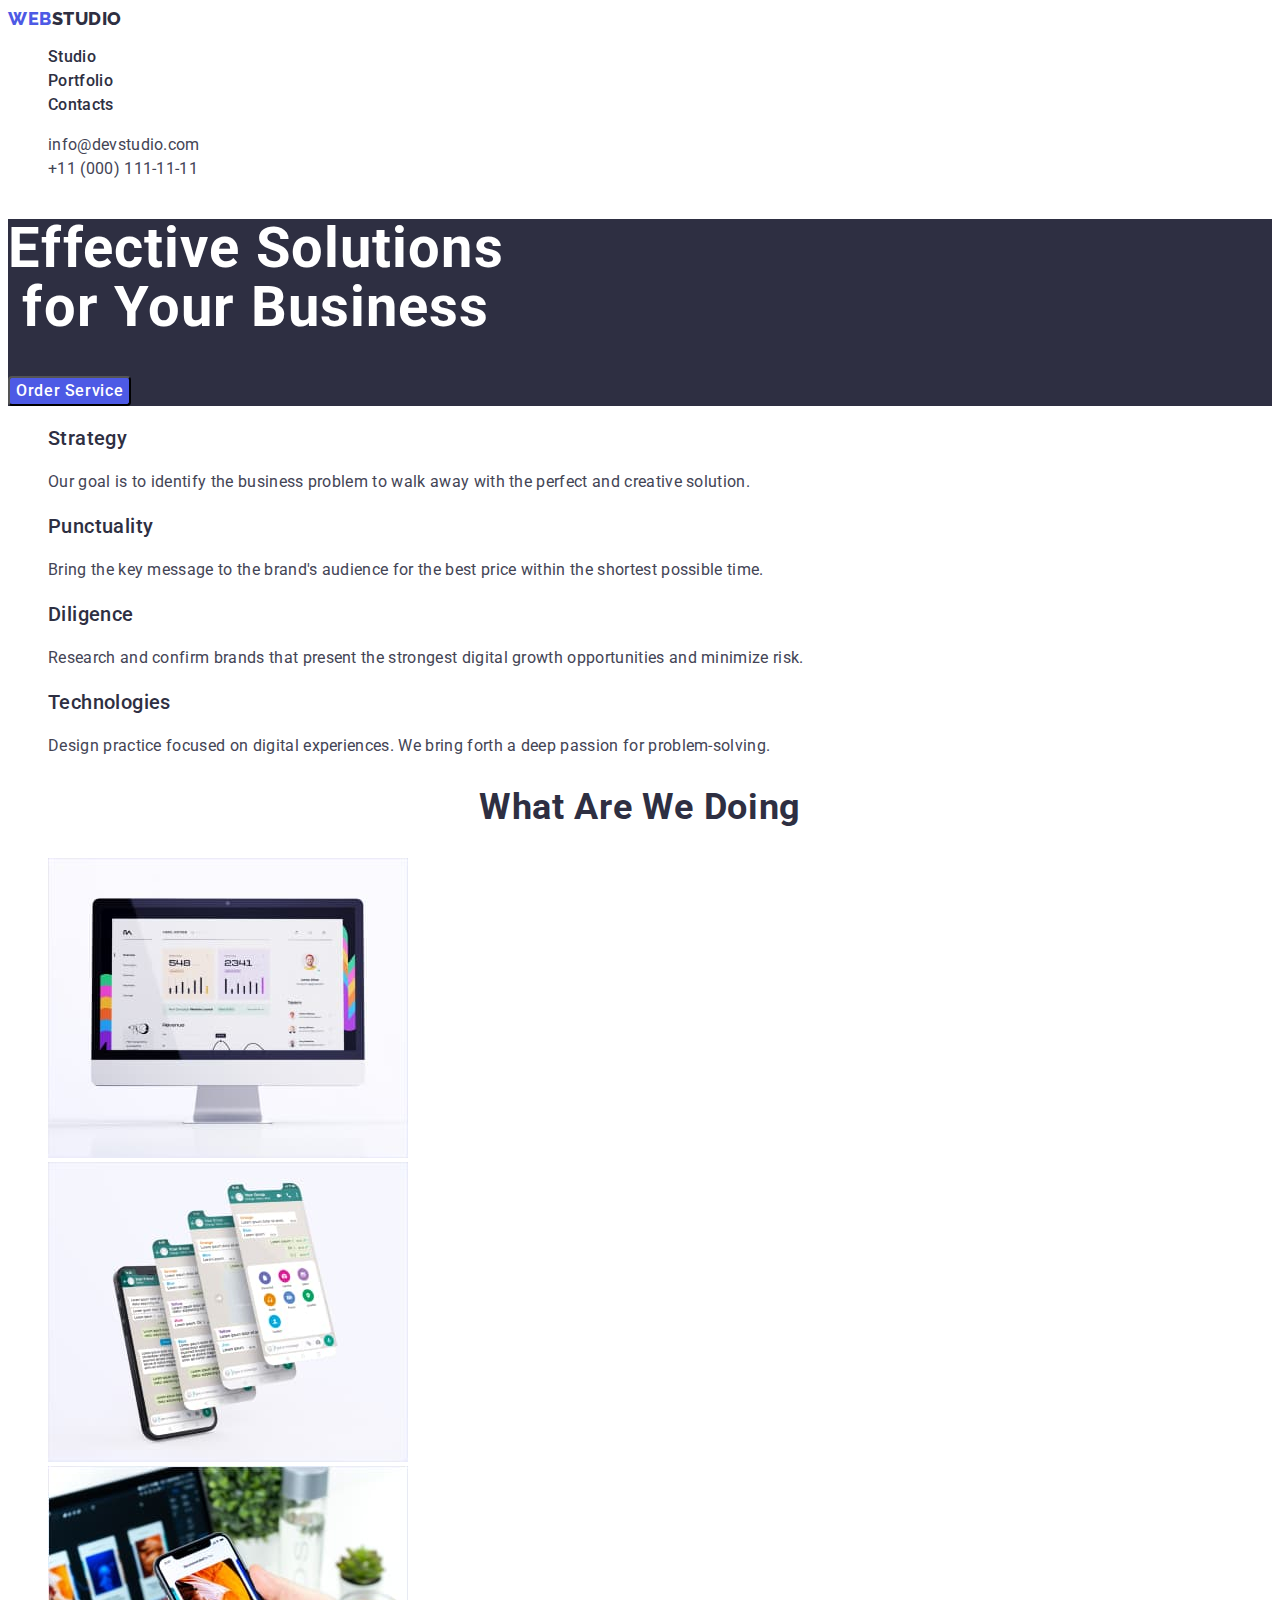
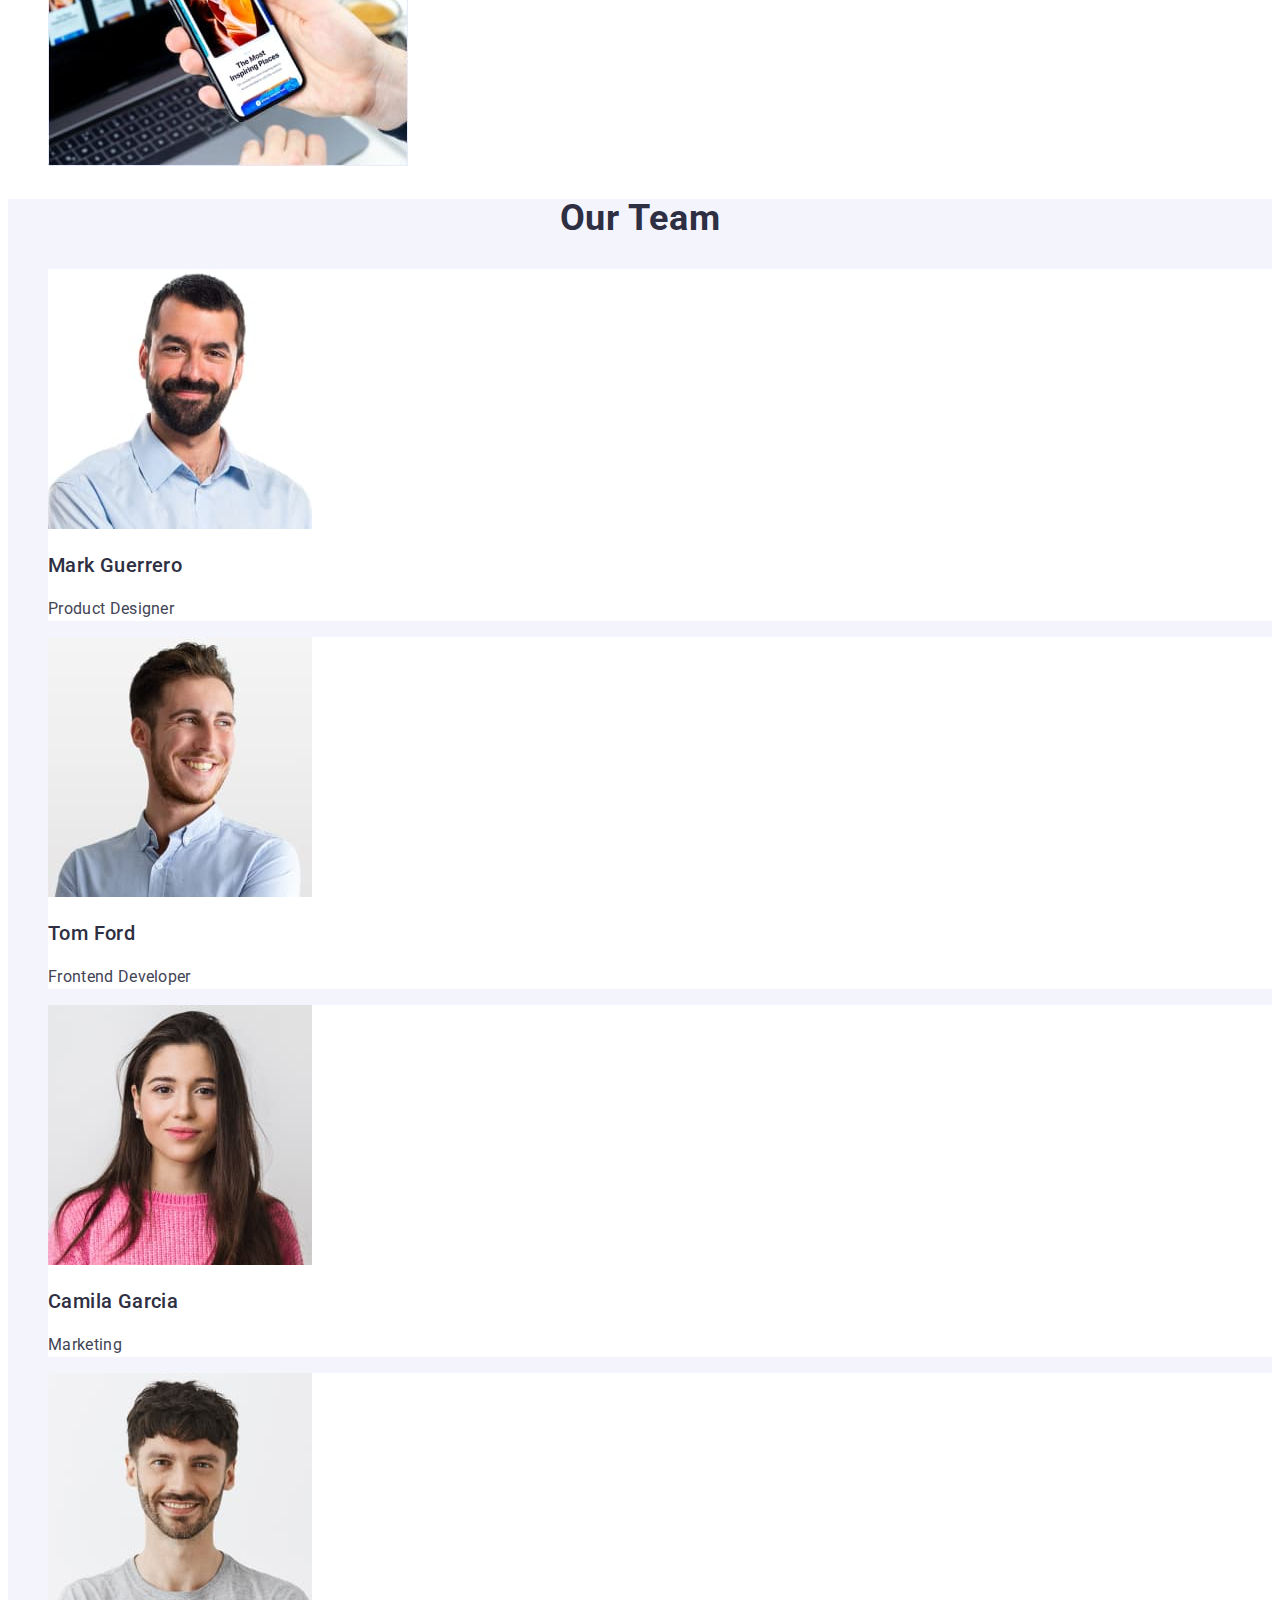
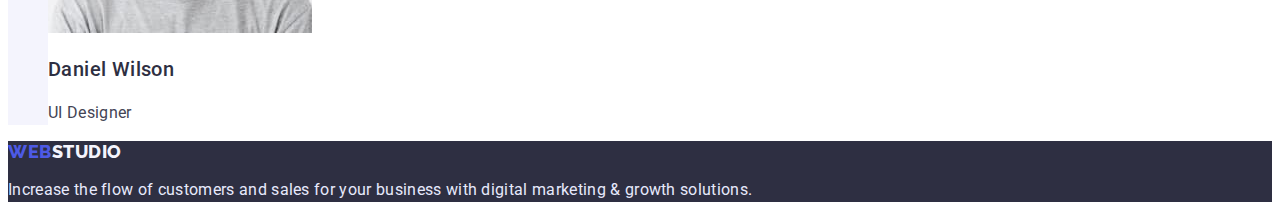
==== index.html @ 09fac417 "/" ====
<!DOCTYPE html>
<html lang="en">
 <head>
    <meta charset="UTF-8">
    <meta name="viewport" content="width=device-width, initial-scale=1.0">
    <title>Main Page</title>
    <link rel="preconnect" href="https://fonts.googleapis.com">
    <link rel="preconnect" href="https://fonts.gstatic.com" crossorigin>
    <link href="https://fonts.googleapis.com/css2?family=Raleway:wght@800&family=Roboto:wght@400;500;700;900&display=swap" rel="stylesheet">
    <link rel="stylesheet" href="./css/styles.css">
 </head>
 <body>
    <header class="header"> 
        <nav class="header-nav">
          <a class="header-logo link" href="./index.html">Web<span class="header-logo-studio">Studio</span></a>
          

            <ul class="header-list list"> 
              
             <li class="header-item"><a class="header-link link"  href="./index.html">Studio</a></li>
             <li class="header-item"><a class="header-link link" href="./portfolio.html">Portfolio</a></li>
             <li class="header-item"><a class="header-link link" href="">Contacts</a></li>
            
            </ul>  
        </nav>

         <address class="adress">
            <ul class="header-adress list"> 
               <li><a class="link-tel link" href="mailto:info@devstudio.com">info@devstudio.com</a></li>
               <li><a class="link-tel link"  href="tel:+110001111111">+11 (000) 111-11-11</a></li>
            </ul>

         </address>
     
     
         
    </header>
      <main>
    
         <section class="hero" >
          <h1 class="hero-text">Effective Solutions for Your Business</h1>
          <button class="hero-btn" type="button">Order Service</button>
         </section>
   

         <section class="about">
          <h2 hidden class="about-title">our program</h2>
            <ul class="about-list list">
               <li class="about-item">
                 <h3 class="about-top">Strategy</h3>
                 <p class="about-bottom">Our goal is to identify the business problem to walk away with the perfect and creative solution.</p>
               </li>
             
               <li class="about-item">
                 <h3 class="about-top">Punctuality</h3>
                 <p class="about-bottom">Bring the key message to the brand's audience for the best price within the shortest possible time.</p>
               </li>

               <li class="about-item"> 
                  <h3 class="about-top">Diligence</h3>
                  <p class="about-bottom">Research and confirm brands that present the strongest digital growth opportunities and minimize risk.</p>
               </li>
             
               <li class="about-item">
                 <h3 class="about-top">Technologies</h3>
                 <p class="about-bottom">Design practice focused on digital experiences. We bring forth a deep passion for problem-solving.</p>
               </li> 
        
            </ul>
        </section>

         <section class="doing">
          <h2 class="about-title">What are we doing</h2>
            <ul class="doing-list list">
              <li class="doing-item">
                 <img src="./images/img1.jpg" alt="computer monitor" width="360">
              </li>

              <li>
                 <img src="./images/img2.jpg" alt="phone screen" width="360">
              </li>

              <li>
                 <img src="./images/img3.jpg" alt="laptop, smartphone in hand" width="360">
              </li>
            </ul>
        </section>

         <section class="team">
          <h2 class="about-title">Our Team</h2>
           <ul class="team-list list">
             <li class="team-item">
                <img src="./images/img.jpg" alt="the man in the photo" width="264">
                <h3 class="about-top">Mark Guerrero</h3>
                <p class="about-bottom">Product Designer</p>
             </li>

             <li class="team-item">
                <img src="./images/img(1).jpg" alt="the man in the photo" width="264">
                <h3 class="about-top">Tom Ford</h3>
                <p class="about-bottom">Frontend Developer</p>
             </li>

             <li class="team-item">
                <img src="./images/img(2).jpg" alt="the girl in the photo" width="264">
                <h3 class="about-top">Camila Garcia</h3>
                <p class="about-bottom">Marketing</p>
             </li>

             <li class="team-item">
                <img src="./images/img(3).jpg" alt="the man in the photo" width="264">
                <h3 class="about-top">Daniel Wilson</h3>
                <p class="about-bottom">UI Designer</p>
             </li>
            
            </ul>

         </section>
    </main>

    <footer class="footer">
       <a class="footer-logo link" href="./index.html">Web<span class="logo-footer-studio">Studio</span></a>
       <p class="footer-text">Increase the flow of customers and sales for your business with digital marketing & growth solutions.</p>
    </footer>

  </body>
</html>
---- css/styles.css ----
body{
    font-family: "Roboto", sans-serif;
    color:var(--primary-color);
}
:root{
--primary-color: #434455;
--secondary-color: #2E2F42;
--brand-color:#4D5AE5;
--Pressed-state:#404BBF;
--text-btn-color:#FFFFFF;
--light-mode-backgrounds: #F4F4FD;
--accent:#E7E9FC;


}
.link{
    text-decoration: none;
}
.list{
    list-style: none;
}
   /**--------HEADER-------*/ 

.header{
    background-color:var(--text-btn-color);
} 
.header-logo{

    font-family: 'Raleway', sans-serif;
    font-weight: 800;
    font-size: 18px;
    line-height: 1.17;
    letter-spacing:  0.03em;
    text-transform: uppercase;
    text-decoration: none;
    color:var(--brand-color)
}
.header-logo-studio{
 color: var(--secondary-color);
}

.header-link{
    font-weight: 500;
    font-size: 16px;
    line-height: 1.5;
    letter-spacing: 0.02em;
    color:var(--secondary-color);
    }
.header-link:hover,
.header-link:focus{
    color:var(--Pressed-state);
}
.header-link:active{
    color:var(--brand-color);
}
.adress{
    font-style: normal; 
}

.link-tel{
    list-style: none;
    font-size: 16px;
    line-height: 1.5;
    letter-spacing: 0.02em;
    color: var(--primary-color); 
}
.link-tel:hover,
.link-tel:focus{
    color:var(--Pressed-state);;
}

.link-tel:active{
    color:var(--brand-color);
}
 /**--------HERO-------*/ 

.hero{
    background-color:var(--secondary-color);
}
.hero-text{
    font-weight:700;
    font-size: 56px;
    letter-spacing: 0.02em;
    line-height: 1.07;
    width: 496px;
    text-align: center;
    color:var(--text-btn-color);
}
.hero-btn{
    font-family: 'Roboto',sans-serif;
    font-weight: 500;
    font-size: 16px;
    line-height: 1.5;
    letter-spacing: 0.04em;
    background-color:var(--brand-color);
    box-shadow: 0px 4px 4px rgba(0, 0, 0, 0,15);
    border-radius: 4px;
    cursor: pointer;
    color: var(--text-btn-color);
}
.hero-btn:hover,.hero-btn:focus{
    background-color: var(--Pressed-state);
    color: var(--text-btn-color);
}
.btn:active{
    color: var(--brand-color);
}
 /**--------ABOUT-------*/ 

.team{
    background-color: var(--light-mode-backgrounds);
}
.team-item{
    background-color: var(--text-btn-color);
}
.about-title{
    font-weight: 700;
    font-size: 36px;
    line-height: 1.11;
    letter-spacing: 0.02em;
    text-transform: capitalize;
    text-align: center;
    color: var(--secondary-color);
}
.about-top{
    font-weight: 500;
    font-size: 20px;
    line-height: 1.2;
    letter-spacing: 0.02em;
    color:var(--secondary-color);
    
}
.about-bottom{
    font-size: 16px;
    line-height: 1.5;
    letter-spacing: 0.02em;
    color: var(--primary-color);
}
 /**--------FOOTER-------*/ 
.footer{
    background-color: var(--secondary-color);
}
.logo-footer-studio{
    color: var(--light-mode-backgrounds);
}
.footer-text{
    font-size: 16px;
    line-height: 1.5;
    letter-spacing: 0.02em;
    color:var(--accent);

}
.footer-logo{
    font-family: 'Raleway', sans-serif;
    font-weight: 800;
    font-size: 18px;
    line-height: 1.17;
    letter-spacing: 0.03em;
    text-transform: uppercase;
    color:var(--brand-color)


}

 /**--------PORTFOLIO-------*/ 


.choice-btn{
    font-family: 'Roboto',sans-serif;
    font-style: normal;
    font-weight: 500;
    font-size: 16px;
    line-height: 1.5;
    display: flex;
    align-items: center;
    text-align: center;
    letter-spacing: 0.04em;
    background-color: var(--light-mode-backgrounds);
    color: var(--brand-color);
    border: 1px solid var(--accent);
    border-radius: 4px;

    cursor:pointer;
}
.choice-btn:hover,
.choice-btn:focus{
    background-color: var(--Pressed-state);
    color: var(--text-btn-color);
}
.choice-btn:active{
    background-color: var(--Pressed-state);
    color: var(--text-btn-color)
}

.txt-top{
    font-weight: 500;
    font-size: 20px;
    line-height: 1.2;
    letter-spacing: 0.02em;
    color: var(--secondary-color);

}
.txt-bottom{
    font-size: 16px;
    line-height: 1.5;
    letter-spacing: 0.02em;
    color: var(--primary-color);
}
.galery-link:hover,
.galery-link:focus{
    color:var(--Pressed-state)
}
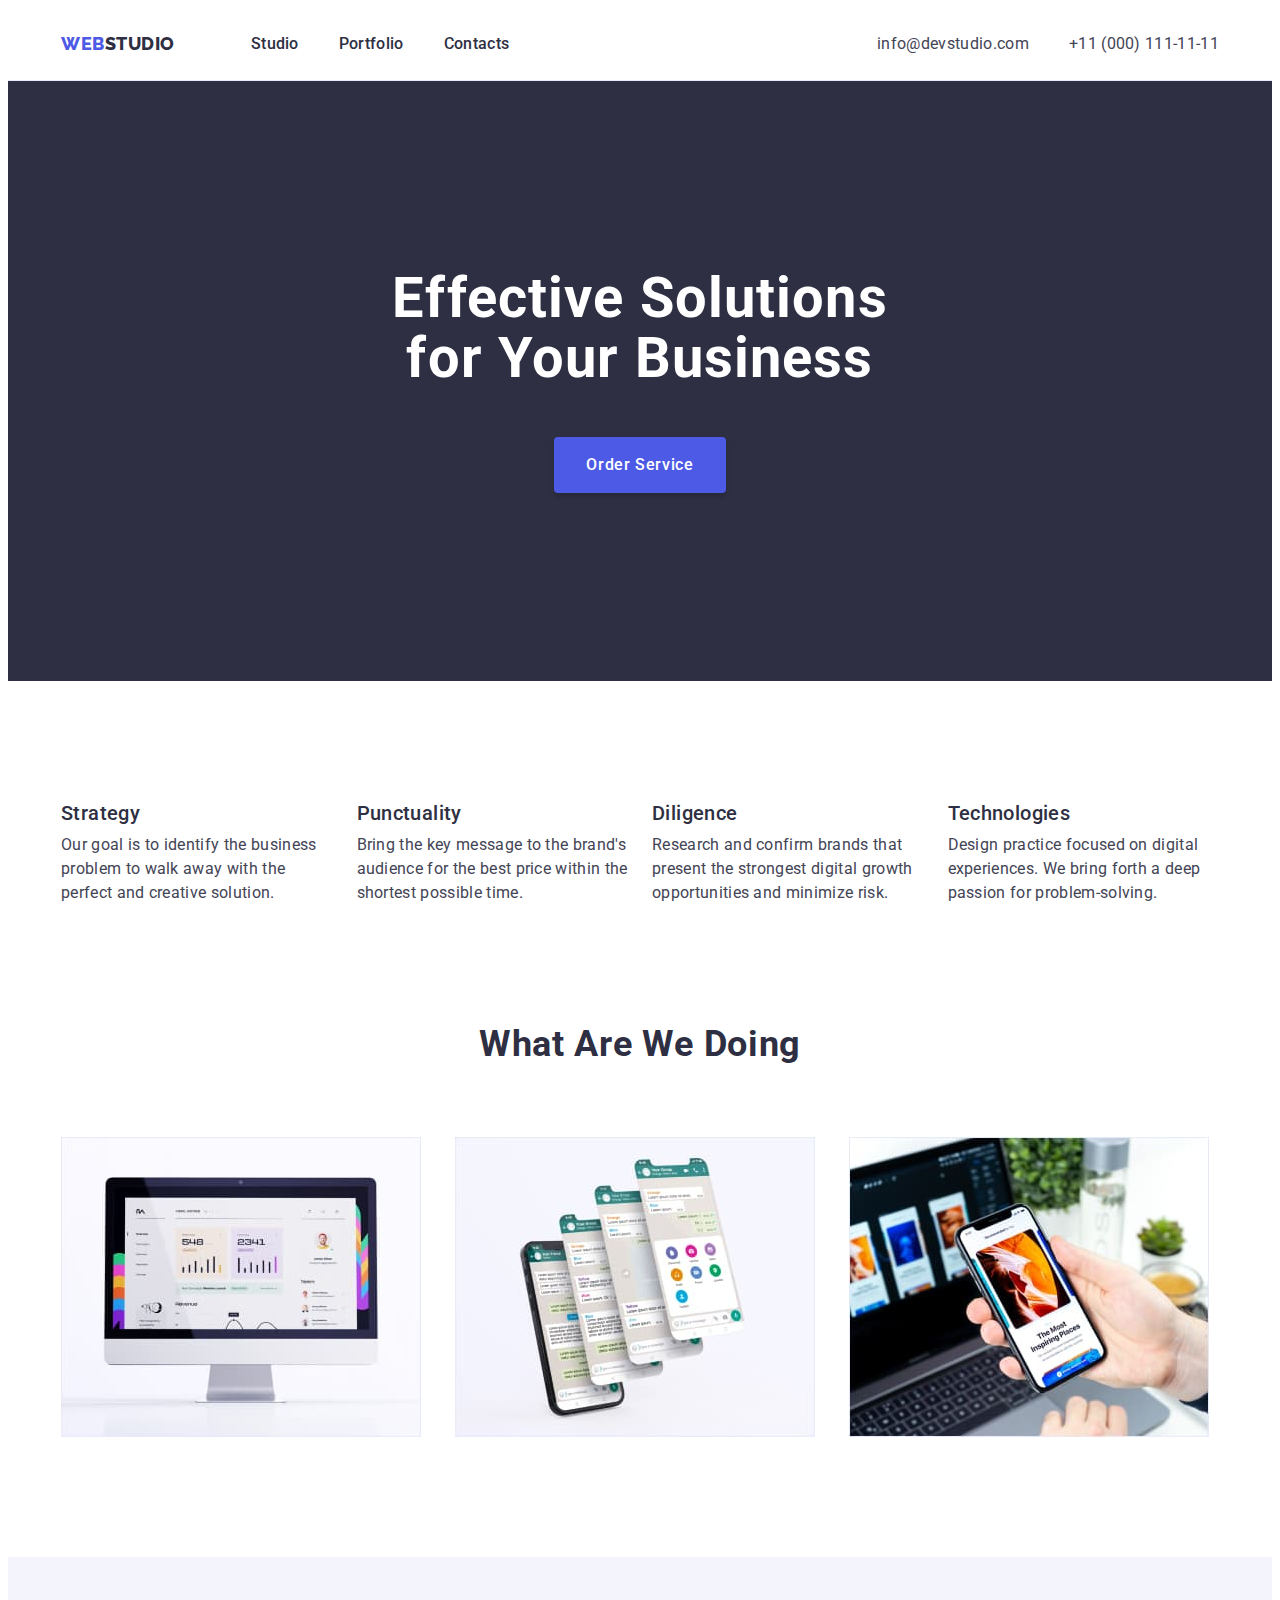
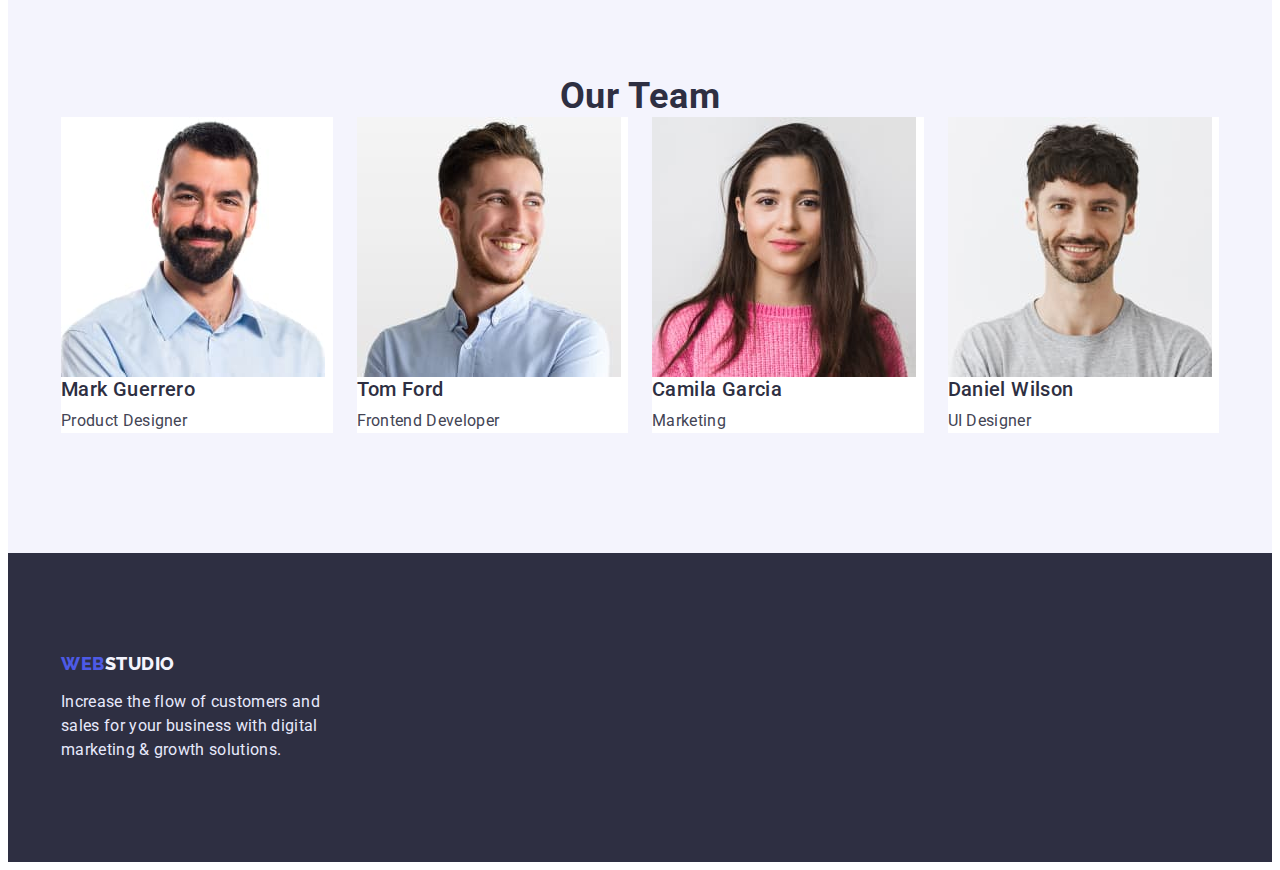
==== commit 4d61653c: "prov" ====
--- a/index.html
+++ b/index.html
@@ -4,6 +4,7 @@
     <meta charset="UTF-8">
     <meta name="viewport" content="width=device-width, initial-scale=1.0">
     <title>Main Page</title>
+    <link rel="stylesheet" href="https://cdnjs.cloudflare.com/ajax/libs/modern-normalize/1.1.0/modern-normalize.min.css" integrity="sha512-wpPYUAdjBVSE4KJnH1VR1HeZfpl1ub8YT/NKx4PuQ5NmX2tKuGu6U/JRp5y+Y8XG2tV+wKQpNHVUX03MfMFn9Q==" crossorigin="anonymous" referrerpolicy="no-referrer" />
     <link rel="preconnect" href="https://fonts.googleapis.com">
     <link rel="preconnect" href="https://fonts.gstatic.com" crossorigin>
     <link href="https://fonts.googleapis.com/css2?family=Raleway:wght@800&family=Roboto:wght@400;500;700;900&display=swap" rel="stylesheet">
@@ -11,117 +12,127 @@
  </head>
  <body>
     <header class="header"> 
-        <nav class="header-nav">
-          <a class="header-logo link" href="./index.html">Web<span class="header-logo-studio">Studio</span></a>
-          
-
-            <ul class="header-list list"> 
+       <div class="container header-container">
+          <nav class="header-nav">
+             <a class="header-logo link" href="./index.html">Web<span class="header-logo-studio">Studio</span></a>
+            
+  
+              <ul class="header-list list"> 
+                
+                <li class="header-item"><a class="header-link link"  href="./index.html">Studio</a></li>
+                <li class="header-item"><a class="header-link link" href="./portfolio.html">Portfolio</a></li>
+                <li class="header-item"><a class="header-link link" href="">Contacts</a></li>
               
-             <li class="header-item"><a class="header-link link"  href="./index.html">Studio</a></li>
-             <li class="header-item"><a class="header-link link" href="./portfolio.html">Portfolio</a></li>
-             <li class="header-item"><a class="header-link link" href="">Contacts</a></li>
-            
-            </ul>  
-        </nav>
-
-         <address class="adress">
-            <ul class="header-adress list"> 
-               <li><a class="link-tel link" href="mailto:info@devstudio.com">info@devstudio.com</a></li>
-               <li><a class="link-tel link"  href="tel:+110001111111">+11 (000) 111-11-11</a></li>
-            </ul>
-
-         </address>
-     
-     
-         
-    </header>
+              </ul>  
+          </nav>
+  
+           <address class="adress">
+              <ul class="header-adress list"> 
+                 <li><a class="link-tel link" href="mailto:info@devstudio.com">info@devstudio.com</a></li>
+                 <li><a class="link-tel link"  href="tel:+110001111111">+11 (000) 111-11-11</a></li>
+              </ul>
+  
+           </address>
+       </div>
+     </header>
       <main>
     
-         <section class="hero" >
-          <h1 class="hero-text">Effective Solutions for Your Business</h1>
-          <button class="hero-btn" type="button">Order Service</button>
+         <section class="hero section" > 
+            <div class="container">
+               <h1 class="hero-text">Effective Solutions for Your Business</h1>
+               <button class="hero-btn" type="button">Order Service</button>
+            </div>
+          
          </section>
    
+        <section class="about">
+          <div class="container">
+             <h2 hidden class="about-title">our program</h2>
+               <ul class="about-list list">
+                 <li class="about-item">
+                   <h3 class="about-top">Strategy</h3>
+                   <p class="about-bottom">Our goal is to identify the business problem to walk away with the perfect and creative solution.</p>
+                 </li>
+             
+                 <li class="about-item">
+                   <h3 class="about-top">Punctuality</h3>
+                   <p class="about-bottom">Bring the key message to the brand's audience for the best price within the shortest possible time.</p>
+                 </li>
 
-         <section class="about">
-          <h2 hidden class="about-title">our program</h2>
-            <ul class="about-list list">
-               <li class="about-item">
-                 <h3 class="about-top">Strategy</h3>
-                 <p class="about-bottom">Our goal is to identify the business problem to walk away with the perfect and creative solution.</p>
-               </li>
+                <li class="about-item"> 
+                   <h3 class="about-top">Diligence</h3>
+                   <p class="about-bottom">Research and confirm brands that present the strongest digital growth opportunities and minimize risk.</p>
+                </li>
              
-               <li class="about-item">
-                 <h3 class="about-top">Punctuality</h3>
-                 <p class="about-bottom">Bring the key message to the brand's audience for the best price within the shortest possible time.</p>
-               </li>
-
-               <li class="about-item"> 
-                  <h3 class="about-top">Diligence</h3>
-                  <p class="about-bottom">Research and confirm brands that present the strongest digital growth opportunities and minimize risk.</p>
-               </li>
-             
-               <li class="about-item">
-                 <h3 class="about-top">Technologies</h3>
-                 <p class="about-bottom">Design practice focused on digital experiences. We bring forth a deep passion for problem-solving.</p>
-               </li> 
+                <li class="about-item">
+                   <h3 class="about-top">Technologies</h3>
+                   <p class="about-bottom">Design practice focused on digital experiences. We bring forth a deep passion for problem-solving.</p>
+                </li> 
         
-            </ul>
+               </ul>
+          </div>
         </section>
 
          <section class="doing">
-          <h2 class="about-title">What are we doing</h2>
-            <ul class="doing-list list">
-              <li class="doing-item">
-                 <img src="./images/img1.jpg" alt="computer monitor" width="360">
-              </li>
+            <div class="container">
+               <h2 class="about-title-doing">What are we doing</h2>
+               <ul class="doing-list list">
+                <li class="doing-item">
+                   <img src="./images/img1.jpg" alt="computer monitor" width="360">
+                </li>
+  
+                <li class="doing-item">
+                   <img src="./images/img2.jpg" alt="phone screen" width="360">
+                </li>
 
-              <li>
-                 <img src="./images/img2.jpg" alt="phone screen" width="360">
-              </li>
-
-              <li>
+                <li class="doing-item">
                  <img src="./images/img3.jpg" alt="laptop, smartphone in hand" width="360">
-              </li>
-            </ul>
+                </li>
+             </ul>
+            </div>
         </section>
 
-         <section class="team">
-          <h2 class="about-title">Our Team</h2>
-           <ul class="team-list list">
-             <li class="team-item">
-                <img src="./images/img.jpg" alt="the man in the photo" width="264">
-                <h3 class="about-top">Mark Guerrero</h3>
-                <p class="about-bottom">Product Designer</p>
-             </li>
-
-             <li class="team-item">
-                <img src="./images/img(1).jpg" alt="the man in the photo" width="264">
-                <h3 class="about-top">Tom Ford</h3>
-                <p class="about-bottom">Frontend Developer</p>
-             </li>
-
-             <li class="team-item">
-                <img src="./images/img(2).jpg" alt="the girl in the photo" width="264">
-                <h3 class="about-top">Camila Garcia</h3>
-                <p class="about-bottom">Marketing</p>
-             </li>
-
-             <li class="team-item">
-                <img src="./images/img(3).jpg" alt="the man in the photo" width="264">
-                <h3 class="about-top">Daniel Wilson</h3>
-                <p class="about-bottom">UI Designer</p>
-             </li>
-            
-            </ul>
-
+        <section class="team section">
+            <div class="container">
+             <h2 class="about-title">Our Team</h2>
+             <ul class="team-list list">
+                <li class="team-item">
+                   <img src="./images/img.jpg" alt="the man in the photo" width="264">
+                   <h3 class="about-top">Mark Guerrero</h3>
+                   <p class="about-bottom">Product Designer</p>
+                </li>
+ 
+                 <li class="team-item">
+                   <img src="./images/img(1).jpg" alt="the man in the photo" width="264">
+                   <h3 class="about-top">Tom Ford</h3>
+                   <p class="about-bottom">Frontend Developer</p>
+                 </li>
+ 
+                 <li class="team-item">
+                   <img src="./images/img(2).jpg" alt="the girl in the photo" width="264">
+                   <h3 class="about-top">Camila Garcia</h3>
+                   <p class="about-bottom">Marketing</p>
+                </li>
+ 
+                <li class="team-item">
+                   <img src="./images/img(3).jpg" alt="the man in the photo" width="264">
+                   <h3 class="about-top">Daniel Wilson</h3>
+                   <p class="about-bottom">UI Designer</p>
+                </li>
+             
+               </ul>
+ 
+            </div>
          </section>
     </main>
 
-    <footer class="footer">
-       <a class="footer-logo link" href="./index.html">Web<span class="logo-footer-studio">Studio</span></a>
-       <p class="footer-text">Increase the flow of customers and sales for your business with digital marketing & growth solutions.</p>
-    </footer>
+      <footer class="footer">
+         <div class="container">
+            <a class="footer-logo link" href="./index.html">Web<span class="logo-footer-studio">Studio</span></a>
+            <p class="footer-text">Increase the flow of customers and sales for your business with digital marketing & growth solutions.</p>
+         </div>
+    
+      </footer>
 
   </body>
 </html>--- a/css/styles.css
+++ b/css/styles.css
@@ -1,6 +1,27 @@
+
+p,
+h1,
+h2,
+h3,
+h4,
+h5,
+h6{
+  margin: 0;
+}
+ul{
+    padding-left: 0;
+    margin: 0;
+}
+
+
 body{
     font-family: "Roboto", sans-serif;
     color:var(--primary-color);
+}
+
+img{
+    display: block;
+    max-width: 100%;
 }
 :root{
 --primary-color: #434455;
@@ -10,6 +31,7 @@
 --text-btn-color:#FFFFFF;
 --light-mode-backgrounds: #F4F4FD;
 --accent:#E7E9FC;
+--card-set-gap: 24px;
 
 
 }
@@ -19,11 +41,47 @@
 .list{
     list-style: none;
 }
+
+.container{
+    width: 1158px;
+    padding-left: 15px;
+    padding-right: 15px;
+    margin: 0 auto;
+}
+.section{
+    padding-top: 120px;
+    padding-bottom: 120px;
+}
    /**--------HEADER-------*/ 
 
 .header{
+    padding-top: 24px;
+    padding-bottom: 24px;
     background-color:var(--text-btn-color);
+    border-bottom: 1px solid var(--accent);
 } 
+
+.header-list{
+    display: flex;
+    gap: 40px;
+}
+.header-adress{
+    display: flex;
+    gap: 40px;
+}
+.header-nav{
+    display: flex;
+    align-items: center;
+    margin-right: auto;
+}
+.header-container{
+
+    display: flex;
+    align-items: center;
+   
+    
+}
+
 .header-logo{
 
     font-family: 'Raleway', sans-serif;
@@ -33,8 +91,9 @@
     letter-spacing:  0.03em;
     text-transform: uppercase;
     text-decoration: none;
-    color:var(--brand-color)
-}
+    color:var(--brand-color);
+    margin-right: 76px;
+   }
 .header-logo-studio{
  color: var(--secondary-color);
 }
@@ -55,6 +114,7 @@
 }
 .adress{
     font-style: normal; 
+
 }
 
 .link-tel{
@@ -76,6 +136,10 @@
 
 .hero{
     background-color:var(--secondary-color);
+    padding-top: 188px;
+    padding-bottom: 188px;
+    text-align: center;
+    margin-bottom: 120px;
 }
 .hero-text{
     font-weight:700;
@@ -85,6 +149,10 @@
     width: 496px;
     text-align: center;
     color:var(--text-btn-color);
+    max-width: 496px;
+    margin: 0 auto;
+    margin-bottom: 48px;
+   
 }
 .hero-btn{
     font-family: 'Roboto',sans-serif;
@@ -92,11 +160,17 @@
     font-size: 16px;
     line-height: 1.5;
     letter-spacing: 0.04em;
-    background-color:var(--brand-color);
-    box-shadow: 0px 4px 4px rgba(0, 0, 0, 0,15);
-    border-radius: 4px;
+    background-color: var(--brand-color);
+    box-shadow: 0px 4px 4px rgba(0, 0, 0, 0.15);
+    border-radius: 4px; 
+    border: 0px solid transparent;
     cursor: pointer;
     color: var(--text-btn-color);
+    padding: 16px 32px;
+    display: block;
+    margin: 0 auto;
+    min-width: 169px;
+    height: 56px;
 }
 .hero-btn:hover,.hero-btn:focus{
     background-color: var(--Pressed-state);
@@ -106,13 +180,6 @@
     color: var(--brand-color);
 }
  /**--------ABOUT-------*/ 
-
-.team{
-    background-color: var(--light-mode-backgrounds);
-}
-.team-item{
-    background-color: var(--text-btn-color);
-}
 .about-title{
     font-weight: 700;
     font-size: 36px;
@@ -128,18 +195,92 @@
     line-height: 1.2;
     letter-spacing: 0.02em;
     color:var(--secondary-color);
+    margin-bottom: 8px; 
     
 }
 .about-bottom{
     font-size: 16px;
     line-height: 1.5;
     letter-spacing: 0.02em;
-    color: var(--primary-color);
-}
+    color: var(--primary-color); 
+}
+.about-list{
+    padding: 0;
+    margin: 0;
+    list-style: none;
+    display: flex;
+    flex-wrap: wrap;
+    margin-left: calc(-1 * var(--card-set-gap));
+    margin-top: calc(-1 * var(--card-set-gap));
+}
+.about-item{
+    flex-basis: calc(100% / 4 - var(--card-set-gap));
+    margin-left: var(--card-set-gap);
+    margin-top: var(--card-set-gap);
+}
+.about{
+    margin-bottom: 120px;
+}
+ /**--------DOING------*/
+ .about-title-doing{
+    font-weight: 700;
+    font-size: 36px;
+    line-height: 1.11;
+    letter-spacing: 0.02em;
+    text-transform: capitalize;
+    text-align: center;
+    color: var(--secondary-color);
+    margin-bottom: 72px;
+}
+.doing-list{
+    padding: 0;
+    margin: 0;
+    list-style: none;
+    display: flex;
+    flex-wrap: wrap;
+    margin-left: calc(-1 * var(--card-set-gap));
+    margin-top: calc(-1 * var(--card-set-gap));
+}
+.doing-item{
+    flex-basis: calc(100% / 3 - var(--card-set-gap));
+    margin-left: var(--card-set-gap);
+    margin-top: var(--card-set-gap);
+}
+.doing{
+    margin-bottom: 120px;
+}
+
+ /**--------TEAM-------*/
+ .team{
+    background-color: var(--light-mode-backgrounds);
+    
+}  
+.team-item{
+    background-color: var(--text-btn-color);
+}
+.team-list{
+    padding: 0;
+    margin: 0;
+    list-style: none;
+    display: flex;
+    flex-wrap: wrap;
+    margin-left: calc(-1 * var(--card-set-gap));
+    margin-top: calc(-1 * var(--card-set-gap));
+    }
+.team-item{
+    flex-basis: calc(100% / 4 - var(--card-set-gap));
+    margin-left: var(--card-set-gap);
+    margin-top: var(--card-set-gap);
+    }   
+
  /**--------FOOTER-------*/ 
 .footer{
     background-color: var(--secondary-color);
-}
+    padding-top: 100px;
+    padding-bottom: 100px;
+}
+
+    
 .logo-footer-studio{
     color: var(--light-mode-backgrounds);
 }
@@ -148,7 +289,8 @@
     line-height: 1.5;
     letter-spacing: 0.02em;
     color:var(--accent);
-
+    max-width: 264px;
+    margin-top: 16px;
 }
 .footer-logo{
     font-family: 'Raleway', sans-serif;
@@ -165,6 +307,7 @@
  /**--------PORTFOLIO-------*/ 
 
 
+
 .choice-btn{
     font-family: 'Roboto',sans-serif;
     font-style: normal;
@@ -180,6 +323,7 @@
     border: 1px solid var(--accent);
     border-radius: 4px;
 
+
     cursor:pointer;
 }
 .choice-btn:hover,
@@ -192,21 +336,57 @@
     color: var(--text-btn-color)
 }
 
+.choice{
+    padding-top: 96px;
+    padding-bottom: 120px;
+}
+.choice-list{
+    margin-bottom: 72px;
+    display: flex;
+    align-items: center;
+    margin-right: auto;
+    gap: var(--card-set-gap);
+    min-width: 586px;
+}
+
+/**---------GALERY-----*/
 .txt-top{
     font-weight: 500;
     font-size: 20px;
     line-height: 1.2;
     letter-spacing: 0.02em;
     color: var(--secondary-color);
-
 }
 .txt-bottom{
     font-size: 16px;
     line-height: 1.5;
     letter-spacing: 0.02em;
     color: var(--primary-color);
-}
+    margin-top: 8px;
+ 
+}
+.card-content{
+    padding: 32px;
+    padding-left: 16px;
+}
+
 .galery-link:hover,
 .galery-link:focus{
     color:var(--Pressed-state)
-}+}
+.galery-list{
+    padding: 0;
+    margin: 0;
+    list-style: none;
+    display: flex;
+    flex-wrap: wrap;
+    margin-left: calc(-1 * var(--card-set-gap));
+    margin-top: -48px;
+
+}
+.galery-item{
+   flex-basis: calc(100% / 3 - var(--card-set-gap));
+   margin-left: var(--card-set-gap);
+   margin-top: 48px;
+   border-bottom: 1px solid var(--accent) ;
+}
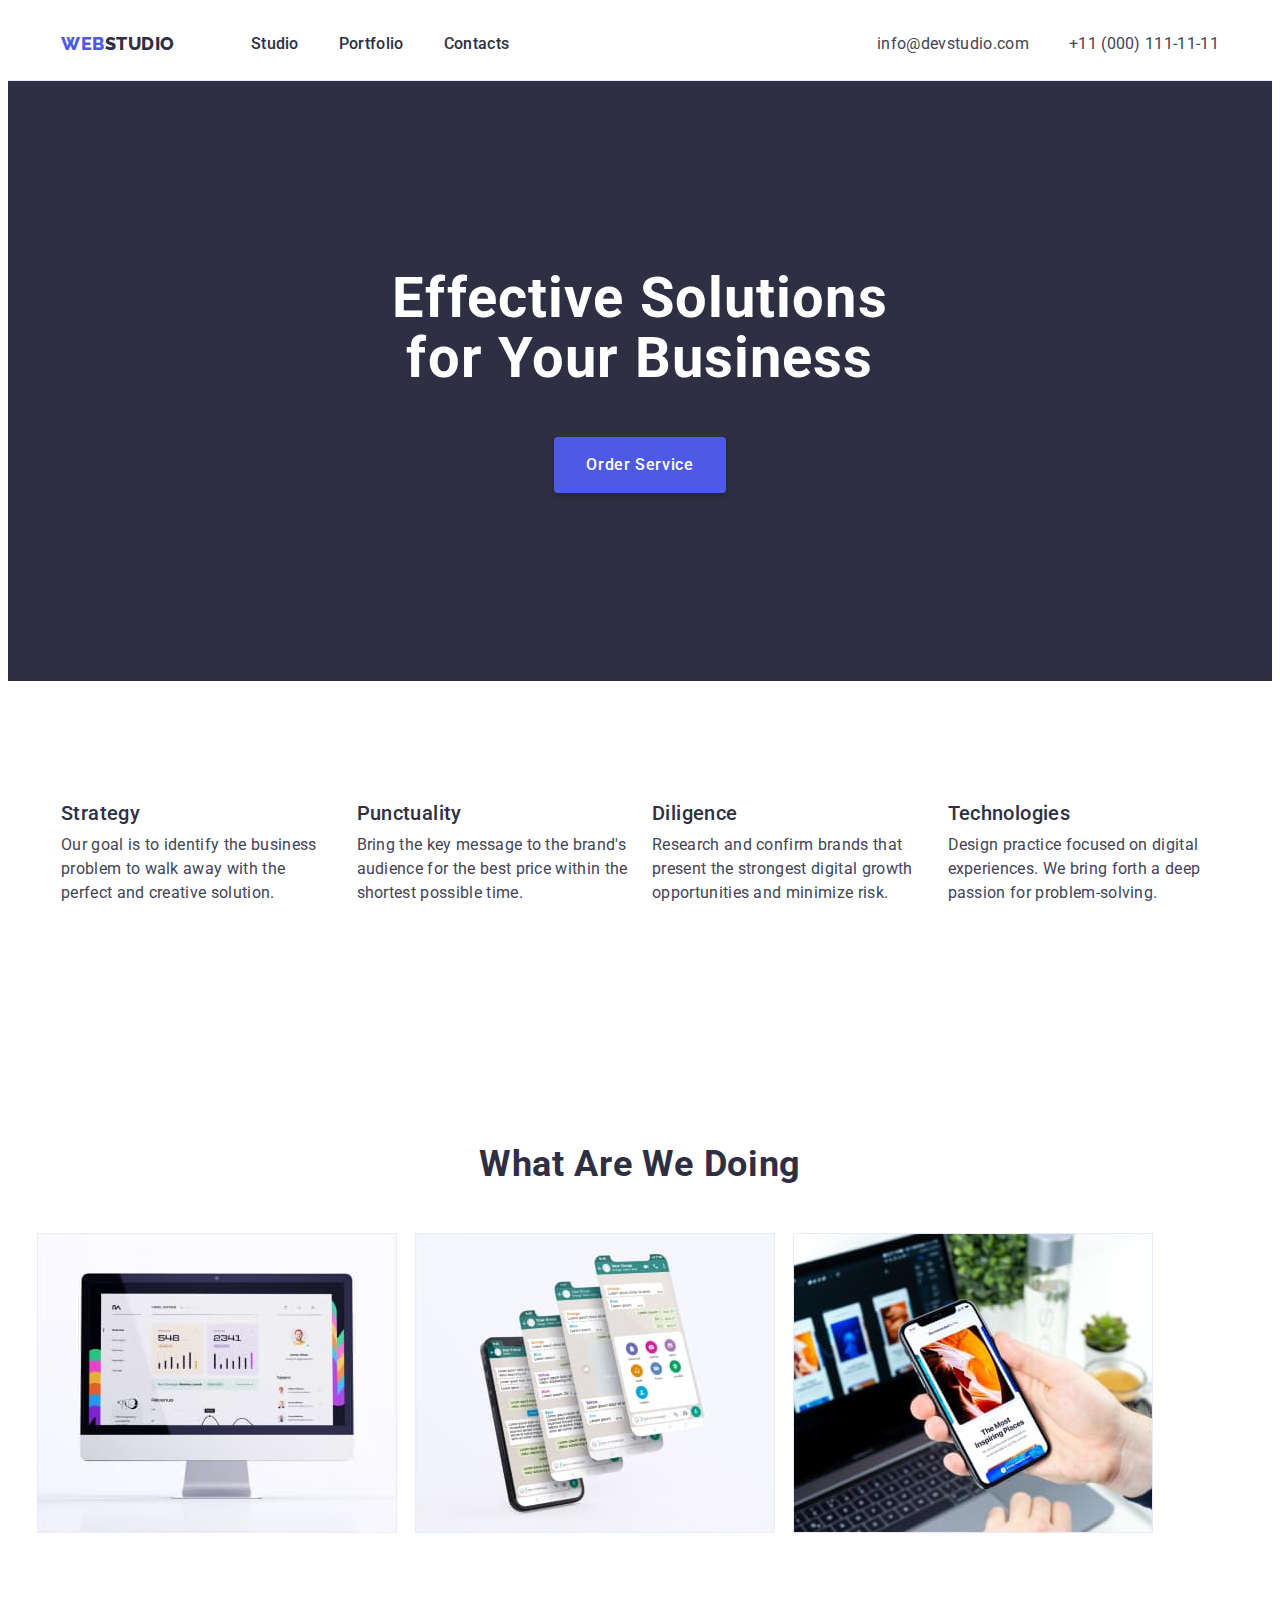
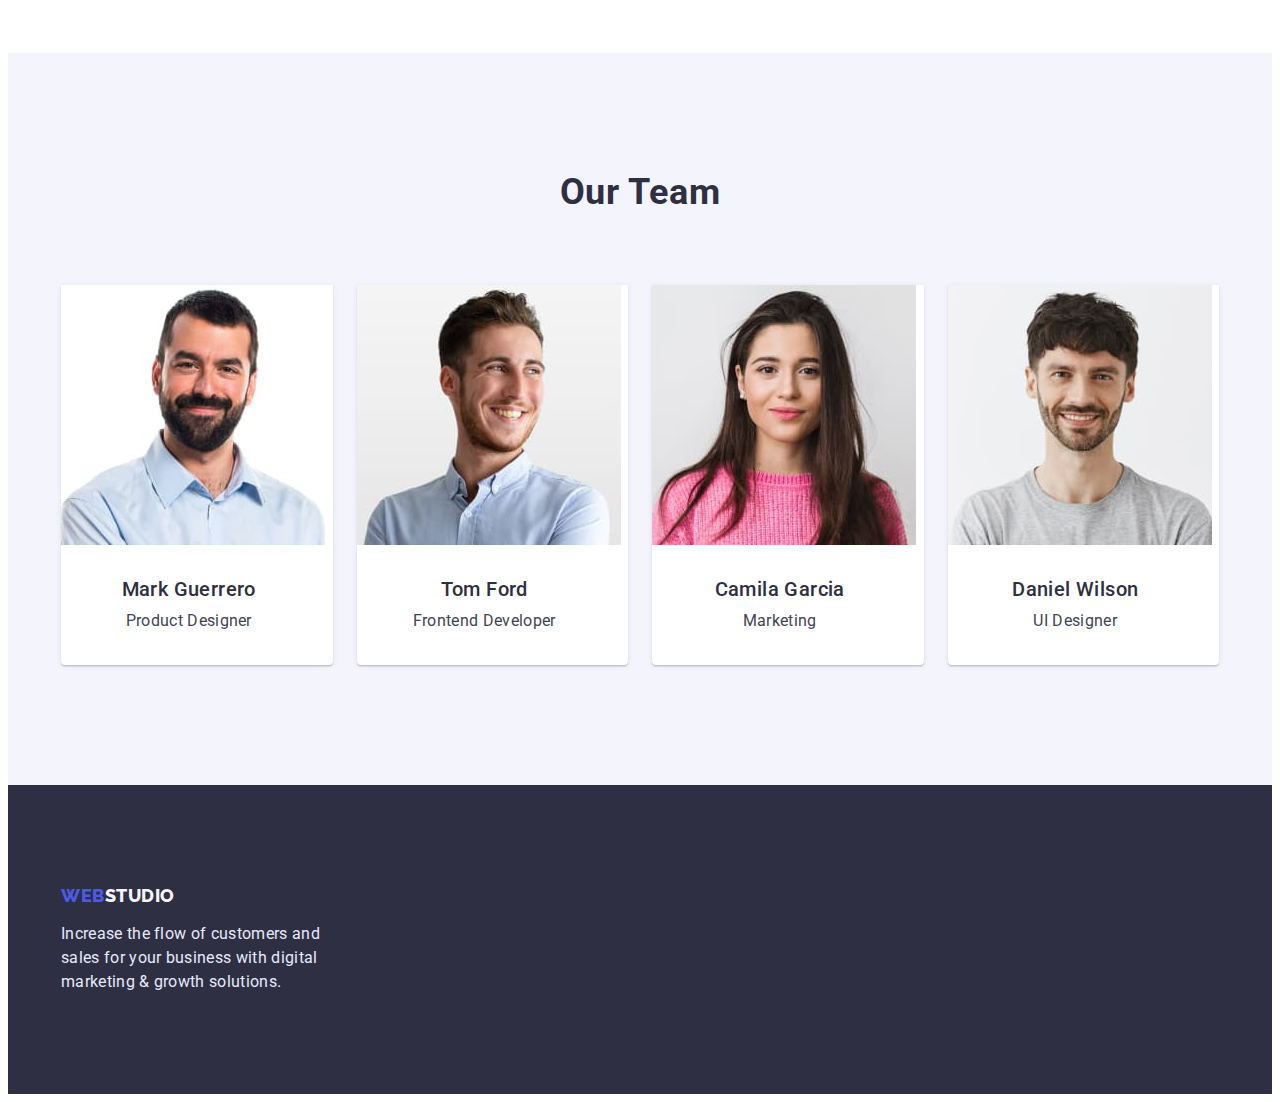
==== commit 7a82dedf: "css" ====
--- a/index.html
+++ b/index.html
@@ -98,27 +98,35 @@
              <ul class="team-list list">
                 <li class="team-item">
                    <img src="./images/img.jpg" alt="the man in the photo" width="264">
-                   <h3 class="about-top">Mark Guerrero</h3>
-                   <p class="about-bottom">Product Designer</p>
+                   <div class="box-content">
+                      <h3 class="about-top">Mark Guerrero</h3>
+                      <p class="about-bottom">Product Designer</p>
+                   </div>
                 </li>
  
                  <li class="team-item">
                    <img src="./images/img(1).jpg" alt="the man in the photo" width="264">
-                   <h3 class="about-top">Tom Ford</h3>
-                   <p class="about-bottom">Frontend Developer</p>
+                   <div class="box-content">
+                      <h3 class="about-top">Tom Ford</h3>
+                      <p class="about-bottom">Frontend Developer</p>
+                   </div >
                  </li>
  
                  <li class="team-item">
                    <img src="./images/img(2).jpg" alt="the girl in the photo" width="264">
-                   <h3 class="about-top">Camila Garcia</h3>
-                   <p class="about-bottom">Marketing</p>
+                   <div class="box-content">
+                      <h3 class="about-top">Camila Garcia</h3>
+                      <p class="about-bottom">Marketing</p>
+                   </div >
                 </li>
  
                 <li class="team-item">
                    <img src="./images/img(3).jpg" alt="the man in the photo" width="264">
-                   <h3 class="about-top">Daniel Wilson</h3>
-                   <p class="about-bottom">UI Designer</p>
-                </li>
+                   <div class="box-content">
+                      <h3 class="about-top">Daniel Wilson</h3>
+                      <p class="about-bottom">UI Designer</p>
+                   </li>
+                   </div >
              
                </ul>
  
--- a/css/styles.css
+++ b/css/styles.css
@@ -114,7 +114,6 @@
 }
 .adress{
     font-style: normal; 
-
 }
 
 .link-tel{
@@ -139,7 +138,6 @@
     padding-top: 188px;
     padding-bottom: 188px;
     text-align: center;
-    margin-bottom: 120px;
 }
 .hero-text{
     font-weight:700;
@@ -205,21 +203,17 @@
     color: var(--primary-color); 
 }
 .about-list{
-    padding: 0;
-    margin: 0;
-    list-style: none;
     display: flex;
     flex-wrap: wrap;
-    margin-left: calc(-1 * var(--card-set-gap));
-    margin-top: calc(-1 * var(--card-set-gap));
+    gap: 24px;
 }
 .about-item{
-    flex-basis: calc(100% / 4 - var(--card-set-gap));
-    margin-left: var(--card-set-gap);
-    margin-top: var(--card-set-gap);
+    flex-basis: calc((100% - 3 * 24px) / 4);
+    
 }
 .about{
-    margin-bottom: 120px;
+ padding-top: 120px;
+ padding-bottom: 120px;
 }
  /**--------DOING------*/
  .about-title-doing{
@@ -242,12 +236,11 @@
     margin-top: calc(-1 * var(--card-set-gap));
 }
 .doing-item{
-    flex-basis: calc(100% / 3 - var(--card-set-gap));
-    margin-left: var(--card-set-gap);
-    margin-top: var(--card-set-gap);
+    flex-basis: calc((100% - 2 * 24px) / 3);
 }
 .doing{
-    margin-bottom: 120px;
+    padding-top: 120px;
+    padding-bottom: 120px;
 }
 
  /**--------TEAM-------*/
@@ -257,21 +250,23 @@
 }  
 .team-item{
     background-color: var(--text-btn-color);
+    flex-basis: calc((100% - 3 * 24px) / 4);
+    box-shadow: 0px 1px 6px rgba(46, 47, 66, 0.08), 0px 1px 1px rgba(46, 47, 66, 0.16), 0px 2px 1px rgba(46, 47, 66, 0.08);
+    border-radius: 0px 0px 4px 4px;
 }
 .team-list{
-    padding: 0;
-    margin: 0;
-    list-style: none;
     display: flex;
     flex-wrap: wrap;
-    margin-left: calc(-1 * var(--card-set-gap));
-    margin-top: calc(-1 * var(--card-set-gap));
+    margin-top: 72px ;
+    gap: 24px;
     }
-.team-item{
-    flex-basis: calc(100% / 4 - var(--card-set-gap));
-    margin-left: var(--card-set-gap);
-    margin-top: var(--card-set-gap);
-    }   
+
+.box-content{
+    padding: 32px;
+    padding-left: 16px;
+    text-align: center;
+}
+    
 
  /**--------FOOTER-------*/ 
 .footer{
@@ -314,17 +309,19 @@
     font-weight: 500;
     font-size: 16px;
     line-height: 1.5;
-    display: flex;
-    align-items: center;
     text-align: center;
     letter-spacing: 0.04em;
     background-color: var(--light-mode-backgrounds);
     color: var(--brand-color);
-    border: 1px solid var(--accent);
+    border: 0px solid transparent;
+    box-sizing: border-box;
     border-radius: 4px;
-
-
+    padding: 12px 24px;
+    display: block;
+    margin: 0 auto;
     cursor:pointer;
+    min-width: 69px;
+    height: 48px;
 }
 .choice-btn:hover,
 .choice-btn:focus{
@@ -333,20 +330,21 @@
 }
 .choice-btn:active{
     background-color: var(--Pressed-state);
-    color: var(--text-btn-color)
+    color: var(--text-btn-color) 
 }
 
 .choice{
     padding-top: 96px;
     padding-bottom: 120px;
+    background-color: var(--text-btn-color);
 }
 .choice-list{
     margin-bottom: 72px;
     display: flex;
-    align-items: center;
-    margin-right: auto;
-    gap: var(--card-set-gap);
-    min-width: 586px;
+    flex-wrap: wrap; 
+    justify-content: center;
+    column-gap: 24px; 
+    row-gap: 48px;
 }
 
 /**---------GALERY-----*/
@@ -368,6 +366,10 @@
 .card-content{
     padding: 32px;
     padding-left: 16px;
+    
+    border-left: 1px solid var(--accent);
+    border-bottom: 1px solid var(--accent);
+    border-right: 1px solid var(--accent); 
 }
 
 .galery-link:hover,
@@ -375,18 +377,12 @@
     color:var(--Pressed-state)
 }
 .galery-list{
-    padding: 0;
-    margin: 0;
-    list-style: none;
     display: flex;
     flex-wrap: wrap;
-    margin-left: calc(-1 * var(--card-set-gap));
-    margin-top: -48px;
+    column-gap: var(--card-set-gap);
+    row-gap: calc(var(--card-set-gap)*2 );
 
 }
 .galery-item{
    flex-basis: calc(100% / 3 - var(--card-set-gap));
-   margin-left: var(--card-set-gap);
-   margin-top: 48px;
-   border-bottom: 1px solid var(--accent) ;
-}
+}
